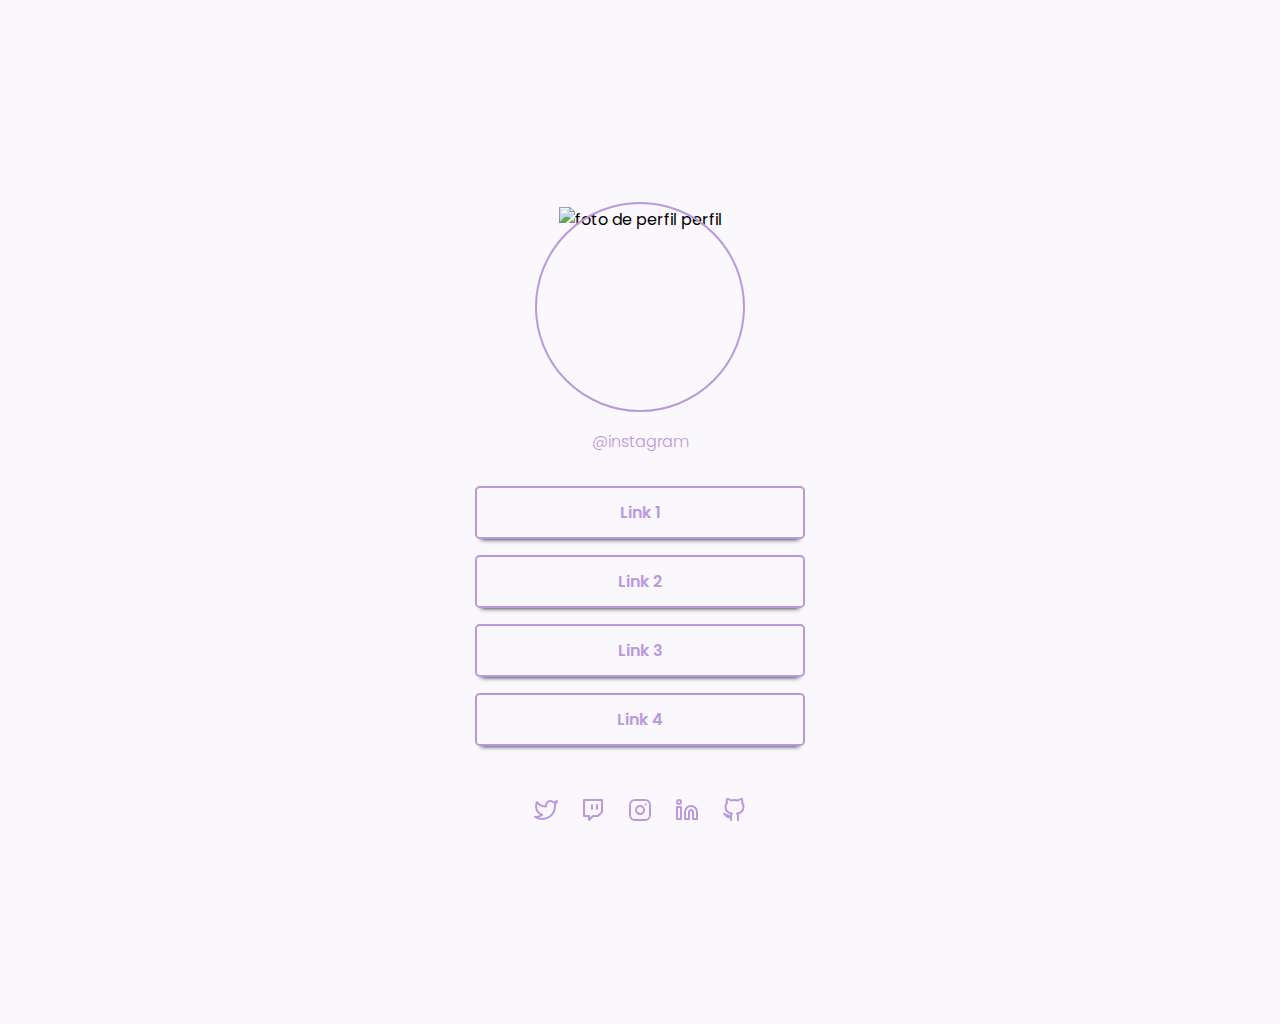
==== Desafio Social Tree/index.html @ 1ab6d528 "desafio 2" ====
<!DOCTYPE html>
<html lang="pt-br">
  <head>
    <meta charset="UTF-8" />
    <meta http-equiv="X-UA-Compatible" content="IE=edge" />
    <meta name="viewport" content="width=device-width, initial-scale=1.0" />
    <!--Fonts-->
    <link rel="preconnect" href="https://fonts.googleapis.com" />
    <link rel="preconnect" href="https://fonts.gstatic.com" crossorigin />
    <link
      href="https://fonts.googleapis.com/css2?family=Poppins:wght@300;600&display=swap"
      rel="stylesheet"
    />
    <!--FavIcon-->
    <link rel="apple-touch-icon" sizes="180x180" href="./assets/favicon_io/apple-touch-icon.png" />
    <link rel="icon" type="image/png" sizes="32x32" href="./assets/favicon_io/favicon-32x32.png" />
    <link rel="icon" type="image/png" sizes="16x16" href="./assets/favicon_io/favicon-16x16.png" />
    <link rel="manifest" href="/site.webmanifest" />
    <!--Styles-->
    <link rel="stylesheet" href="style.css" />
    <title>Social Tree</title>
  </head>
  <body>
    <div class="container">
      <div class="avatar">
        <span class="ext-circle"></span>
        <img
          src="https://images.unsplash.com/photo-1494790108377-be9c29b29330?ixlib=rb-1.2.1&ixid=MnwxMjA3fDB8MHxwaG90by1wYWdlfHx8fGVufDB8fHx8&auto=format&fit=crop&w=387&q=80"
          alt="foto de perfil perfil"
        />
      </div>
      <p class="link-instagram">
        <a
          href="
        https://www.instagram.com"
          >@instagram</a
        >
      </p>
      <div class="links">
        <div class="numbers-links"><a href="#">Link 1</a></div>
        <div class="numbers-links"><a href="#">Link 2</a></div>
        <div class="numbers-links"><a href="#">Link 3</a></div>
        <div class="numbers-links"><a href="#">Link 4</a></div>
      </div>
      <div class="icons">
        <ul>
          <li><img src="./assets/twitter.svg" alt="" /></li>
          <li><img src="./assets/twitch.svg" alt="" /></li>
          <li><img src="./assets/instagram.svg" alt="" /></li>
          <li><img src="./assets/linkedin.svg" alt="" /></li>
          <li><img src="./assets/github.svg" alt="" /></li>
        </ul>
      </div>
    </div>
  </body>
</html>
---- Desafio Social Tree/style.css ----
/* RESET */
*{
  margin: 0% auto;
  padding: 0%;
}

ul {
  list-style: none;
}

a {
  text-decoration: none;
}

/*******VARIABLES***********/
:root {
  /* Color */
  --hue: 270;
  --body-bg-color: hsl(var(--hue) 60% 98%);
  --purple: hsl(var(--hue) 50% 73%);
  /* Size Font*/
  --family-font: 'Poppins', sans-serif;
}

/*******BASE***********/
body {
  background-color: var(--body-bg-color);
  font-family: 'Poppins', sans-serif;
  -webkit-font-smoothing: antialiased;
  display: grid;
  place-items: center;
}

.container {
  max-width: 21.875rem;
  margin-left: auto;
  margin-right: auto;
  text-align: center;
}

.avatar {
  width: 12.5rem;
  height: 12.5rem;
  margin: 12.9375rem auto 0;
  position: relative;
  /*Agora ao invés do position absolute fizer o top -15px na página inteira, ele fará em relação a esta classe avatar, por isso o "relative"*/
}
.avatar span {
  position: absolute;
  width: 12.875rem;
  height: 12.875rem;
  border-radius: 100%;
  border-style: solid;
  border-width: 0.125rem;
  line-height: 3.125rem;
  border-color: var(--purple);
  background-color: rgba(0, 0, 0, 0);
  top: -.3rem;
  left: -.3rem;
  /*Por causa das configurações de clippy-path no estilo abaixo, este cara perdeu o seu nível, retornaremos isso usando o z-index, trazendo ele pra frente*/
  z-index: 1;
}
.avatar > img {
  width: 12.5rem;
  height: 12.5rem;
  object-fit: cover;
  /*Esta funcionalidade object-fit, vai fazer com que a minha imagem se adapte, não fique toda esticada, desproporcional, então vamos cobrir (cover)*/
  /*clip-path: polygon(0 25%, 50% 0, 100% 25%, 100% 75%, 50% 100%, 0 75%);*/
  clip-path: circle(6.25rem at center);
  /*Podemos usar uma ferramenta online pra construir melhor nosso polígino, digitando no google: clippy css. E copiando */

  /*Esse sinal > vai selecionar dentro do avatar a imagem que está no primeiro nível, já que a outra que está dentro do span está no segundo, e eu não quero modificar ela agora.*/
}

p.link-instagram{
  width: 6.1875rem;
  height: 1.5rem;
  margin-top: 1.375rem;
}
.link-instagram {
  display: flex;
}
.link-instagram a{
  justify-content: center;
  font: 300 1rem var(--family-font);
  color: var(--purple);
  border-radius: 50%;
}

.links{
  margin-top: 2.0625rem;
}

.numbers-links{
  display: flex;
  width: 20.375rem;
  height: 3.0625rem;
  border-color: var(--purple);
  border-style: solid;
  border-width: 2px;
  line-height: 50px;
  border-radius: 0.3rem 0.3rem;
  align-items: center;
  margin-bottom: 1rem;
  box-shadow: 0 0.375rem 0.3125rem -0.375rem black;
}

.numbers-links a {
  display: flex;
  width: 3.75rem;
  height: 1.5rem;
  align-items: center;
  justify-content: center;
  color: var(--purple);
  font: 600 1rem var(--family-font);
}

.icons{
  margin-bottom: 12.625rem;
}
.icons ul{
  margin-top: 3.25rem;
  width: 15.92rem;
  height: 1.5rem;
  text-align: center;
  padding: 0;
}
.icons li{
  display:inline-block;
  vertical-align: top;
  padding: 0 0.6rem;
  height: 1.5rem;
}
.icons li img{
  max-width: 100%;
  height: auto;
}
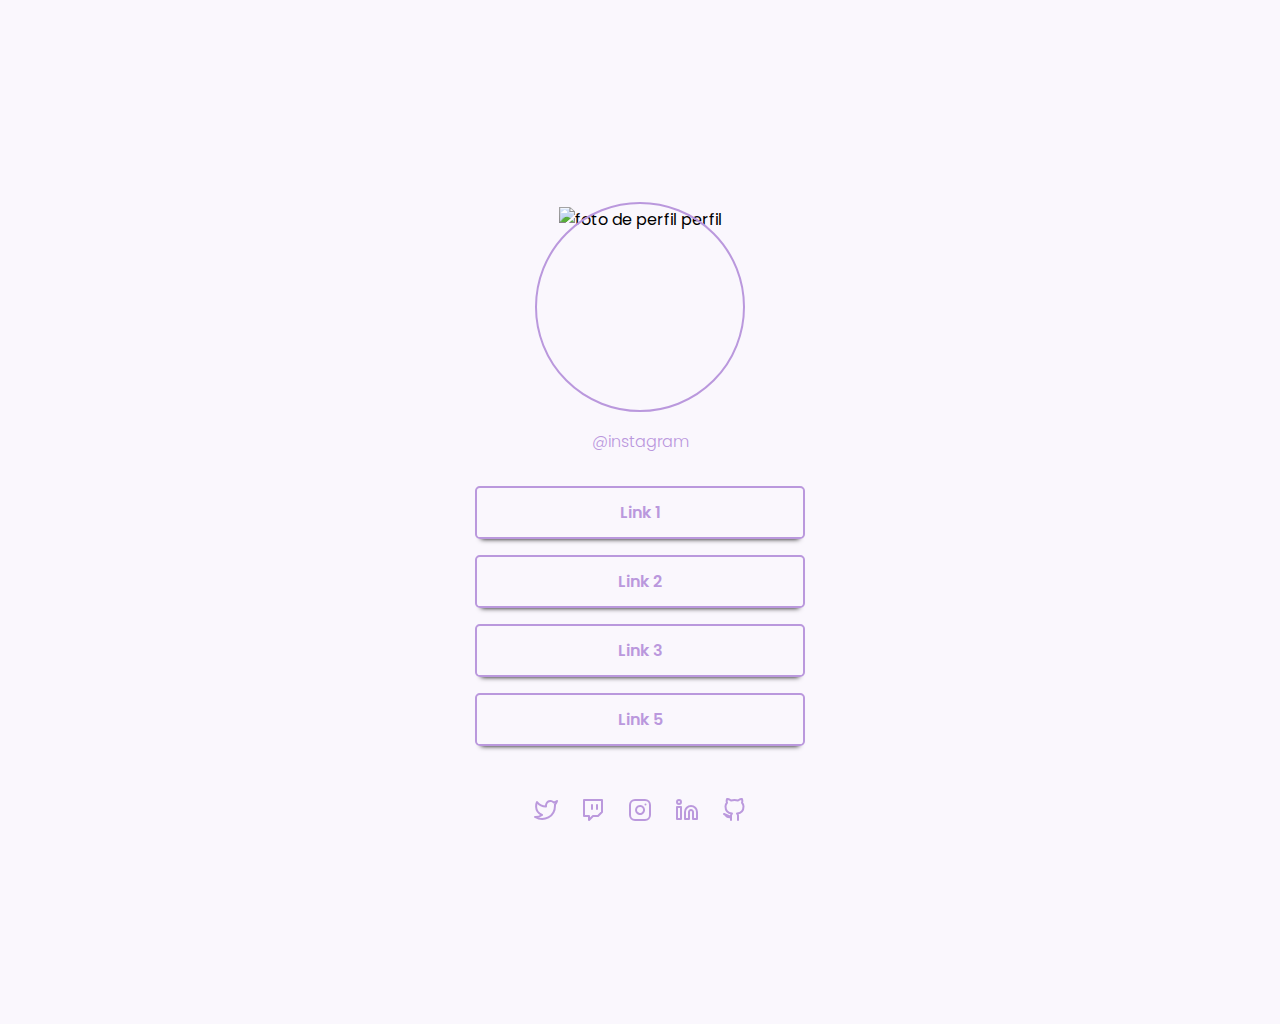
==== commit b5e7d8e5: "update test" ====
--- a/Desafio Social Tree/index.html
+++ b/Desafio Social Tree/index.html
@@ -40,15 +40,15 @@
         <div class="numbers-links"><a href="#">Link 1</a></div>
         <div class="numbers-links"><a href="#">Link 2</a></div>
         <div class="numbers-links"><a href="#">Link 3</a></div>
-        <div class="numbers-links"><a href="#">Link 4</a></div>
+        <div class="numbers-links"><a href="#">Link 5</a></div>
       </div>
       <div class="icons">
         <ul>
-          <li><img src="./assets/twitter.svg" alt="" /></li>
-          <li><img src="./assets/twitch.svg" alt="" /></li>
-          <li><img src="./assets/instagram.svg" alt="" /></li>
-          <li><img src="./assets/linkedin.svg" alt="" /></li>
-          <li><img src="./assets/github.svg" alt="" /></li>
+          <li><a href="https://twitter.com/" target="_blank"><img src="./assets/twitter.svg" alt="Links para o Twitter" /></a></li>
+          <li><a href="https://www.twitch.tv/" target="_blank"><img src="./assets/twitch.svg" alt="Link para a Twitch" /></a></li>
+          <li><a href="https://www.instagram.com" target="_blank"><img src="./assets/instagram.svg" alt="Link para o Instagram" /></a></li>
+          <li><a href="https://www.linkedin.com/" target="_blank"><img src="./assets/linkedin.svg" alt="Link para o Linkedin"/></a></li>
+          <li><a href="https://github.com" target="_blank"><img src="./assets/github.svg" alt="Link para o Github"/></a></li>
         </ul>
       </div>
     </div>
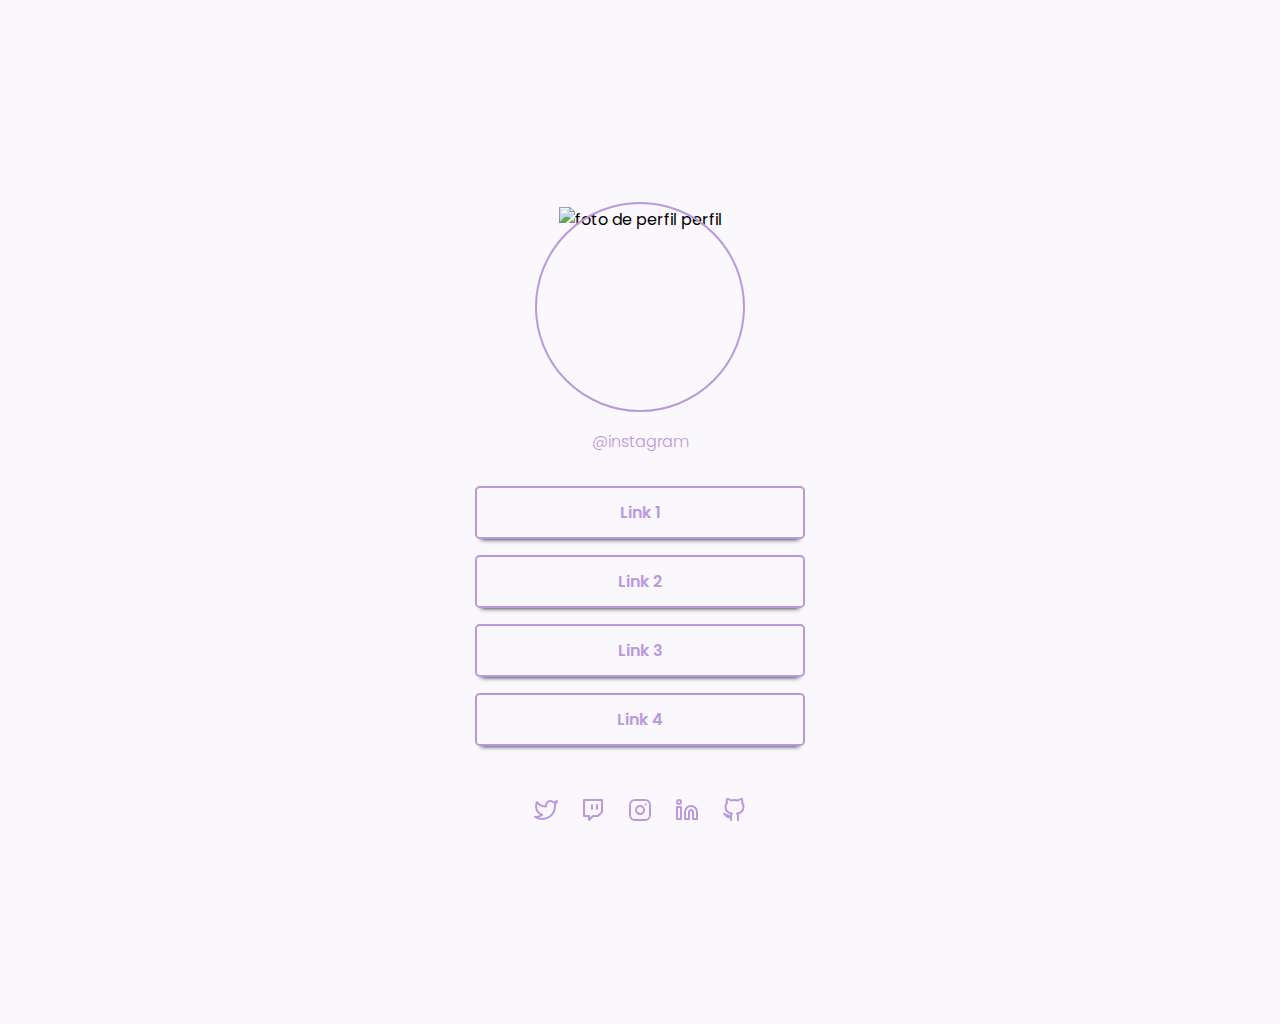
==== commit 8503acfe: "update test" ====
--- a/Desafio Social Tree/index.html
+++ b/Desafio Social Tree/index.html
@@ -40,7 +40,7 @@
         <div class="numbers-links"><a href="#">Link 1</a></div>
         <div class="numbers-links"><a href="#">Link 2</a></div>
         <div class="numbers-links"><a href="#">Link 3</a></div>
-        <div class="numbers-links"><a href="#">Link 5</a></div>
+        <div class="numbers-links"><a href="#">Link 4</a></div>
       </div>
       <div class="icons">
         <ul>
